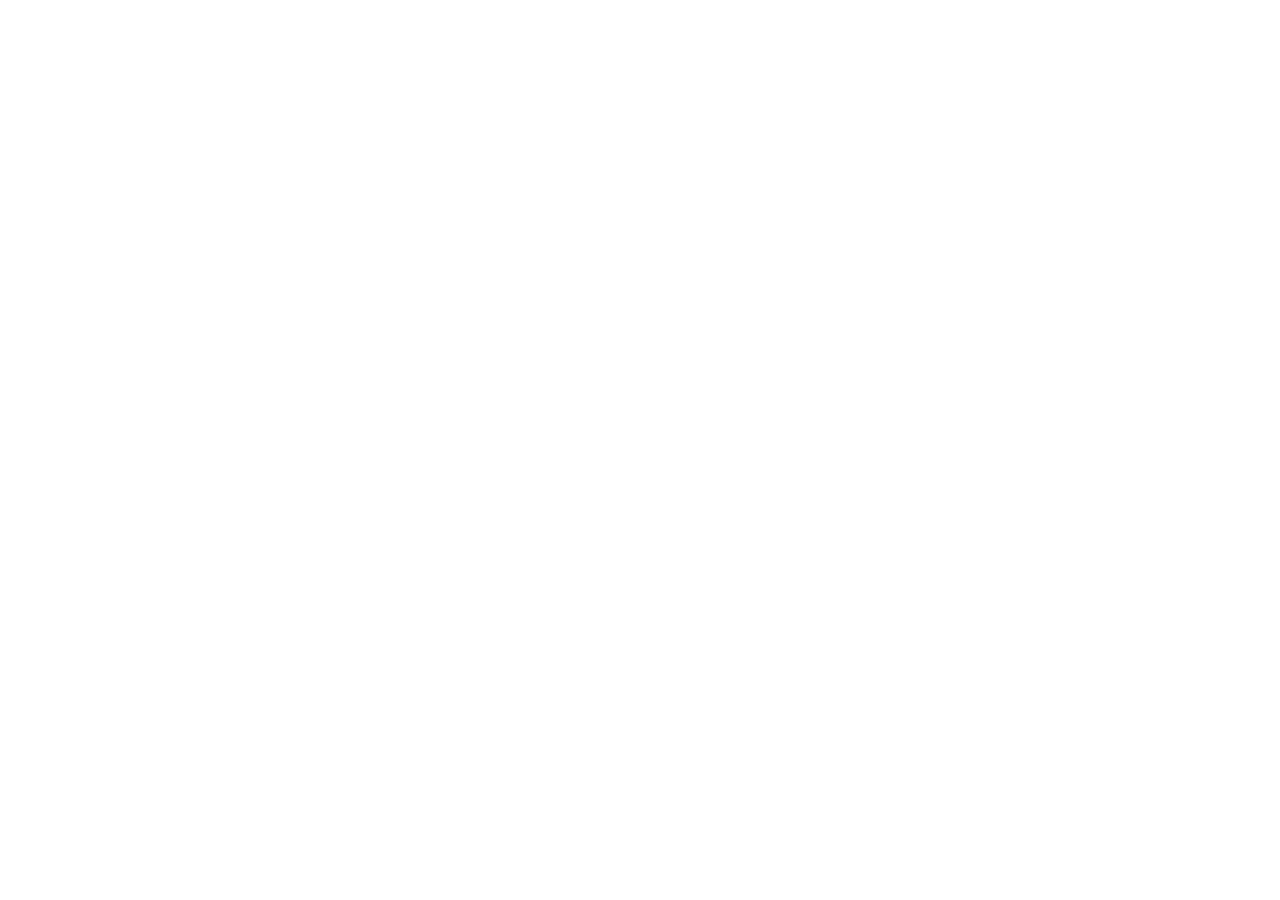
==== app/index.html @ 6e77f3a6 "initial commit" ====
<!DOCTYPE html>
<html lang="en">

<head>
    <meta charset="UTF-8">
    <meta name="viewport" content="width=device-width, initial-scale=1.0">
    <meta http-equiv="X-UA-Compatible" content="ie=edge">
    <link rel="stylesheet" href="css/style.css">
    <link rel="stylesheet" href="css/normalize.css">
    <link rel="stylesheet" href="https://use.fontawesome.com/releases/v5.3.1/css/all.css" integrity="sha384-mzrmE5qonljUremFsqc01SB46JvROS7bZs3IO2EmfFsd15uHvIt+Y8vEf7N7fWAU"
        crossorigin="anonymous">
    <title>Efi Bank</title>
</head>

<body>

    <script src="script/cart.js"></script>
</body>

</html>
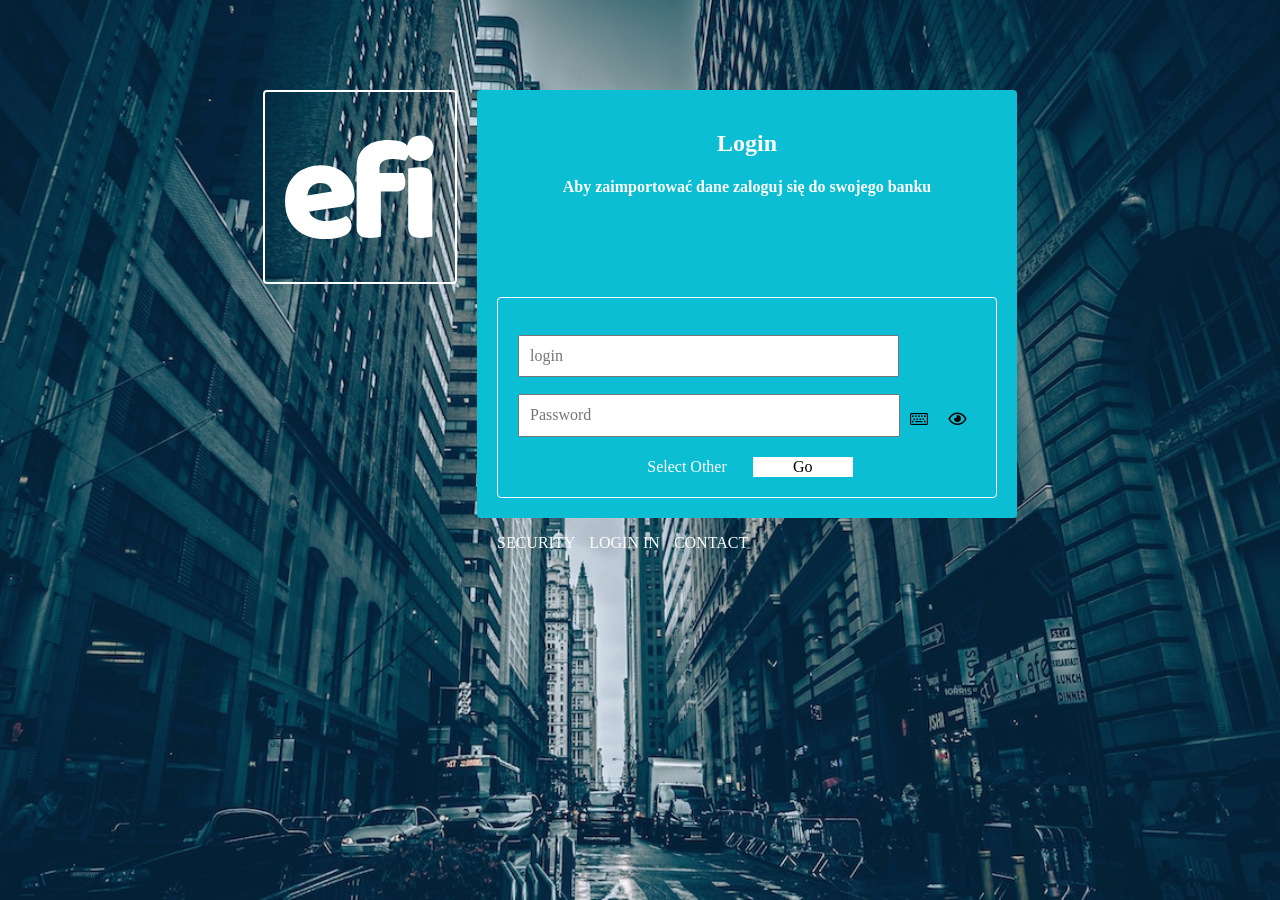
==== commit 02d29887: "add style" ====
--- a/app/index.html
+++ b/app/index.html
@@ -13,6 +13,54 @@
 </head>
 
 <body>
+    <main class="login-page">
+        <div class="login-container">
+            <img src="./img/logo.svg" alt="" class="login-logo">
+            <div>
+                <div class="login-box">
+                    <header class="login-header">
+                        <h2>Login</h2>
+                        <h4> Aby zaimportować dane zaloguj się do swojego banku</h4>
+                    </header>
+                    <form action="" class="login-form">
+                        <img src="" alt="">
+                        <label for="">Login </label>
+                        <input type="text" placeholder="login">
+                        <label for="">Password</label>
+
+                        <div class="password-row">
+                            <input type="password" placeholder="Password">
+                            <span><i class="far fa-keyboard"></i> </span>
+                            <span><i class="far fa-eye"></i></span>
+                        </div>
+                        <div class="login-form_btn-container">
+                            <button class="login-form_btn__other"> Select Other</button>
+                            <button class="login-form_btn__go"> Go</button>
+                        </div>
+
+
+                    </form>
+                </div>
+                <nav class="login-page_menu">
+                    <ul>
+                        <li>
+                            <a href="">Security</a>
+                        </li>
+                        <li>
+                            <a href="">Login in</a>
+                        </li>
+                        <li><a href="">Contact</a>
+                        </li>
+                    </ul>
+                </nav>
+            </div>
+        </div>
+
+
+    </main>
+
+
+
 
     <script src="script/cart.js"></script>
 </body>
--- a/app/css/style.css
+++ b/app/css/style.css
@@ -0,0 +1,107 @@
+html,
+body {
+  height: 100%; }
+
+.login-page {
+  background: url(../img/background-image.jpeg) no-repeat bottom;
+  height: 100%;
+  background-size: cover;
+  background-blend-mode: multiply; }
+  .login-page .login-container {
+    display: -webkit-box;
+    display: -ms-flexbox;
+    display: flex;
+    -webkit-box-orient: horizontal;
+    -webkit-box-direction: normal;
+    -ms-flex-direction: row;
+    flex-direction: row;
+    -webkit-box-pack: center;
+    -ms-flex-pack: center;
+    justify-content: center;
+    padding-top: 7%; }
+  .login-page .login-logo {
+    border: 2px solid #fff;
+    padding: 20px;
+    height: 150px;
+    width: 150px;
+    border-radius: 4px; }
+  .login-page .login-box {
+    background-color: #0bbed3;
+    padding: 20px;
+    border-radius: 4px;
+    margin-left: 20px;
+    width: 500px; }
+  .login-page .login-header h2,
+  .login-page .login-header h4 {
+    text-align: center;
+    color: #fff; }
+  .login-page .login-form {
+    margin-top: 100px;
+    display: -webkit-box;
+    display: -ms-flexbox;
+    display: flex;
+    -webkit-box-orient: vertical;
+    -webkit-box-direction: normal;
+    -ms-flex-direction: column;
+    flex-direction: column;
+    border: 1px solid #fff;
+    padding: 20px;
+    border-radius: 4px; }
+    .login-page .login-form label {
+      display: none; }
+    .login-page .login-form input[type="text"] {
+      width: 78%; }
+    .login-page .login-form input {
+      margin-top: 17px;
+      padding: 10px;
+      width: 100%; }
+    .login-page .login-form .password-row {
+      display: -webkit-box;
+      display: -ms-flexbox;
+      display: flex;
+      -webkit-box-align: end;
+      -ms-flex-align: end;
+      align-items: flex-end; }
+      .login-page .login-form .password-row .far {
+        margin: 10px;
+        -ms-flex-item-align: end;
+        align-self: flex-end;
+        cursor: pointer; }
+    .login-page .login-form .login-form_btn-container {
+      display: -webkit-box;
+      display: -ms-flexbox;
+      display: flex;
+      -webkit-box-pack: center;
+      -ms-flex-pack: center;
+      justify-content: center;
+      margin-top: 20px; }
+    .login-page .login-form .login-form_btn__other {
+      background-color: inherit;
+      color: #fff;
+      border: 0;
+      margin-right: 20px;
+      cursor: pointer; }
+    .login-page .login-form .login-form_btn__go {
+      background-color: #fff;
+      border: 0;
+      width: 100px;
+      cursor: pointer; }
+  .login-page .login-page_menu ul li {
+    display: inline; }
+    .login-page .login-page_menu ul li a {
+      color: #fff;
+      text-decoration: none;
+      text-transform: uppercase;
+      padding-right: 10px; }
+      .login-page .login-page_menu ul li a:hover {
+        text-decoration: underline; }
+
+@media only screen and (max-width: 600px) {
+  .login-container {
+    display: -webkit-box;
+    display: -ms-flexbox;
+    display: flex;
+    -webkit-box-orient: vertical;
+    -webkit-box-direction: normal;
+    -ms-flex-direction: column;
+    flex-direction: column; } }
